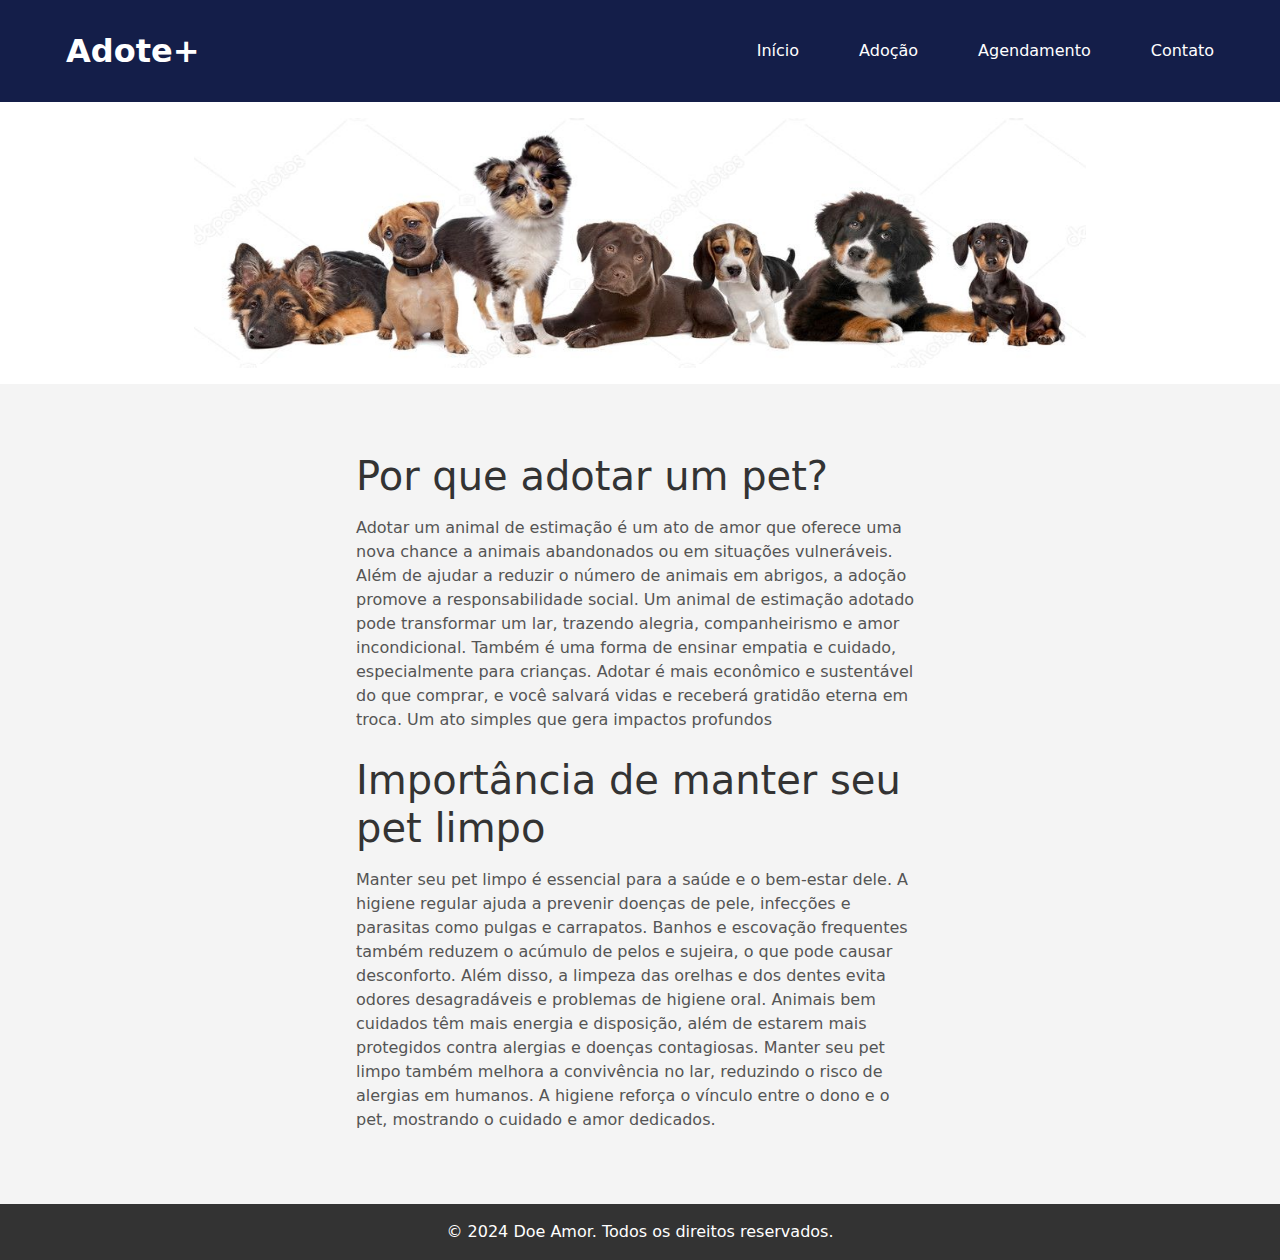
==== index.html @ 7d40c3f9 "Subindo o projeto" ====
<!DOCTYPE html>
<html lang="pt">
<head>
  <meta charset="UTF-8" />
  <meta name="viewport" content="width=device-width, initial-scale=1.0" />
  <title>Adote+</title>
  <link rel="stylesheet" href="index.css" />

  <link href="https://cdn.jsdelivr.net/npm/bootstrap@5.3.3/dist/css/bootstrap.min.css" rel="stylesheet" integrity="sha384-QWTKZyjpPEjISv5WaRU9OFeRpok6YctnYmDr5pNlyT2bRjXh0JMhjY6hW+ALEwIH" crossorigin="anonymous" />
  <script src="https://cdn.jsdelivr.net/npm/bootstrap@5.3.3/dist/js/bootstrap.bundle.min.js" integrity="sha384-YvpcrYf0tY3lHB60NNkmXc5s9fDVZLESaAA55NDzOxhy9GkcIdslK1eN7N6jIeHz" crossorigin="anonymous"></script>
</head>
<body>
  <header>
    <nav class="navheader">
      <a href="index.html" class="logo">Adote+</a>
      <ul class="nav-menu">
        <li class="nav-item">
          <a href="index.html" class="nav-link">Início</a>
        </li>
        <li class="nav-item">
          <a href="adocao.html" class="nav-link">Adoção</a>
        </li>
        <li class="nav-item">
          <a href="agendamento.html" class="nav-link">Agendamento</a>
        </li>
        <li class="nav-item">
          <a href="contato.html" class="nav-link">Contato</a>
        </li>
      </ul>
      <div class="hamburguer">
        <span class="h"></span>
        <span class="h"></span>
        <span class="h"></span>
      </div>
    </nav>
  </header>
  <header class="menu">
    <div class="container">
      <img src="images/capa.png" alt="Cachorro fofo para adoção" class="capa" />
    </div>
  </header>
  <main>
    <section class="hero">
      <div class="hero-text">
        <h1>Por que adotar um pet?</h1>
        <p>
          Adotar um animal de estimação é um ato de amor que oferece uma nova
          chance a animais abandonados ou em situações vulneráveis. Além de
          ajudar a reduzir o número de animais em abrigos, a adoção promove a
          responsabilidade social. Um animal de estimação adotado pode
          transformar um lar, trazendo alegria, companheirismo e amor
          incondicional. Também é uma forma de ensinar empatia e cuidado,
          especialmente para crianças. Adotar é mais econômico e sustentável
          do que comprar, e você salvará vidas e receberá gratidão eterna em
          troca. Um ato simples que gera impactos profundos
        </p>
        <h1>Importância de manter seu pet limpo</h1>
        <p>
          Manter seu pet limpo é essencial para a saúde e o bem-estar dele. A
          higiene regular ajuda a prevenir doenças de pele, infecções e
          parasitas como pulgas e carrapatos. Banhos e escovação frequentes
          também reduzem o acúmulo de pelos e sujeira, o que pode causar
          desconforto. Além disso, a limpeza das orelhas e dos dentes evita
          odores desagradáveis e problemas de higiene oral. Animais bem
          cuidados têm mais energia e disposição, além de estarem mais
          protegidos contra alergias e doenças contagiosas. Manter seu pet
          limpo também melhora a convivência no lar, reduzindo o risco de
          alergias em humanos. A higiene reforça o vínculo entre o dono e o
          pet, mostrando o cuidado e amor dedicados.
        </p>
      </div>
    </section>
  </main>

  <footer>
    <p>© 2024 Doe Amor. Todos os direitos reservados.</p>
  </footer>

  <script src="index.js"></script>
</body>
</html>
---- index.css ----
html, body {
    margin: 0;
    padding: 0;
    height: 100%;
}
* {
    margin: 0;
    padding: 0;
    box-sizing: border-box;
}
body {
    font-family: Arial, sans-serif;
    line-height: 1.6;

    display: flex;
    flex-direction: column;
    min-height: 100vh;
}
.menu{
    background-color: #fff
}
li{
    list-style: none;
}
a{
    color: #fff!important;
    text-decoration: none!important;
}
.navheader{
    min-height:  70px;
    display: flex;
    align-items: center;
    justify-content: space-between;
    padding: 0 34px;
    border-radius: 2px;
}
.logo{
    font-size: 2rem;
    font-weight: bold;
}
.nav-menu{
    display: flex;
    align-items: center;
    gap: 60px;
    margin-bottom: 0;
}
.nav-link{
    transition: 0.5s ease;
}
.nav-link:hover{
    color: #ddfe08;
}
.hamburguer{
    display: none;
    cursor: pointer;
}
.h{
    display: block;
    width: 20px;
    height: 3px;
    border-radius: 2px;
    margin: 5px auto;
    background-color: #fff;
    transition: all 0.3s ease-in-out
}
@media (max-width:760px) {
    .hamburguer{
        display: block;
    }
    .hamburguer.active .h:nth-child(2){
        opacity: 0;
    }
    .hamburguer.active .h:nth-child(1){
        transform: translateY(8px) rotate(45deg);
    }
    .hamburguer.active .h:nth-child(3){
        transform: translateY(-8px) rotate(-45deg);
    }
    .nav-menu {
        position: fixed;
        left: 100%;
        top: 70px;
        gap: 0;
        border-radius:  0 0 20px 20px;
        background-color: #141e49;
        text-align: center;
        flex-direction: column;
        width: 100%;
        transition: 0.3s;
    }
    .nav-item{
        margin:  16px 0;
    }
    .nav-menu.active{
        left: 0;
    }
}
header {
    background-color: #141e49;
    padding: 1rem 2rem;
    text-align: center;
}
main {
    flex: 1;
    background: #f4f4f4;
}

.hero {
    display: flex;
    flex-wrap: wrap;
    align-items: center;
    justify-content: space-around;
    padding: 2rem;
}
.capa{
    width: 80%;
    height: 250px;
    }
.capa:hover {
    opacity: 1;
}
.hero img {
    max-width: 100%;
    border-radius: 10px;
}
.hero-text {
    max-width: 600px;
    padding: 1rem;
}
.hero-text h1 {
    margin-top: 20px;
    margin-bottom: 1rem;
    color: #333;
}
.hero-text p {
    margin-bottom: 1.5rem;
    color: #555;
}

.cta {
    background: #6378cd;
    color: white;
    padding: 1rem 2rem;
    text-align: center;
    font-size: 1.2rem;
    border-radius: 5px;
    text-decoration: none;
    display: inline-block;
}
.cta:hover {
    background: #6378cd;
}
.pet {
    background: #6378cd;
    color: white;
    padding: 1rem 2rem;
    text-align: center;
    font-size: 1.2rem;
    border-radius: 5px;
    text-decoration: none;
    display: inline-block;
    margin-left: 3.5px;
}
.pet:hover {
    background: #6378cd;
}
.add-animal {
    padding: 1rem 2rem 0;
    display: flex;
    justify-content: right;
}
.cards {
    display: flex;
    flex-wrap: wrap;
    justify-content: space-around;
    gap: 2rem;
    padding: 2rem;
}
.card-animal {
    flex: 1 1 300px;
    border: 1px solid #ddd;
    border-radius: 10px;
    overflow: hidden;
    box-shadow: 0 4px 8px rgba(0, 0, 0, 0.1);
    background: #fff;
}
.card-animal img {
    max-width: 100%;
}
.card-animal-content {
    padding: 1rem;
    text-align: center;
}
.card-animal-content h3 {
    margin-bottom: 1rem;
    color: #333;
}
.card-animal-content p {
    margin-bottom: 1rem;
    color: #555;
}
footer {
    text-align: center;
    padding: 1rem;
    background: #333;
    color: white;
}
footer p {
    margin-bottom: 0;
}
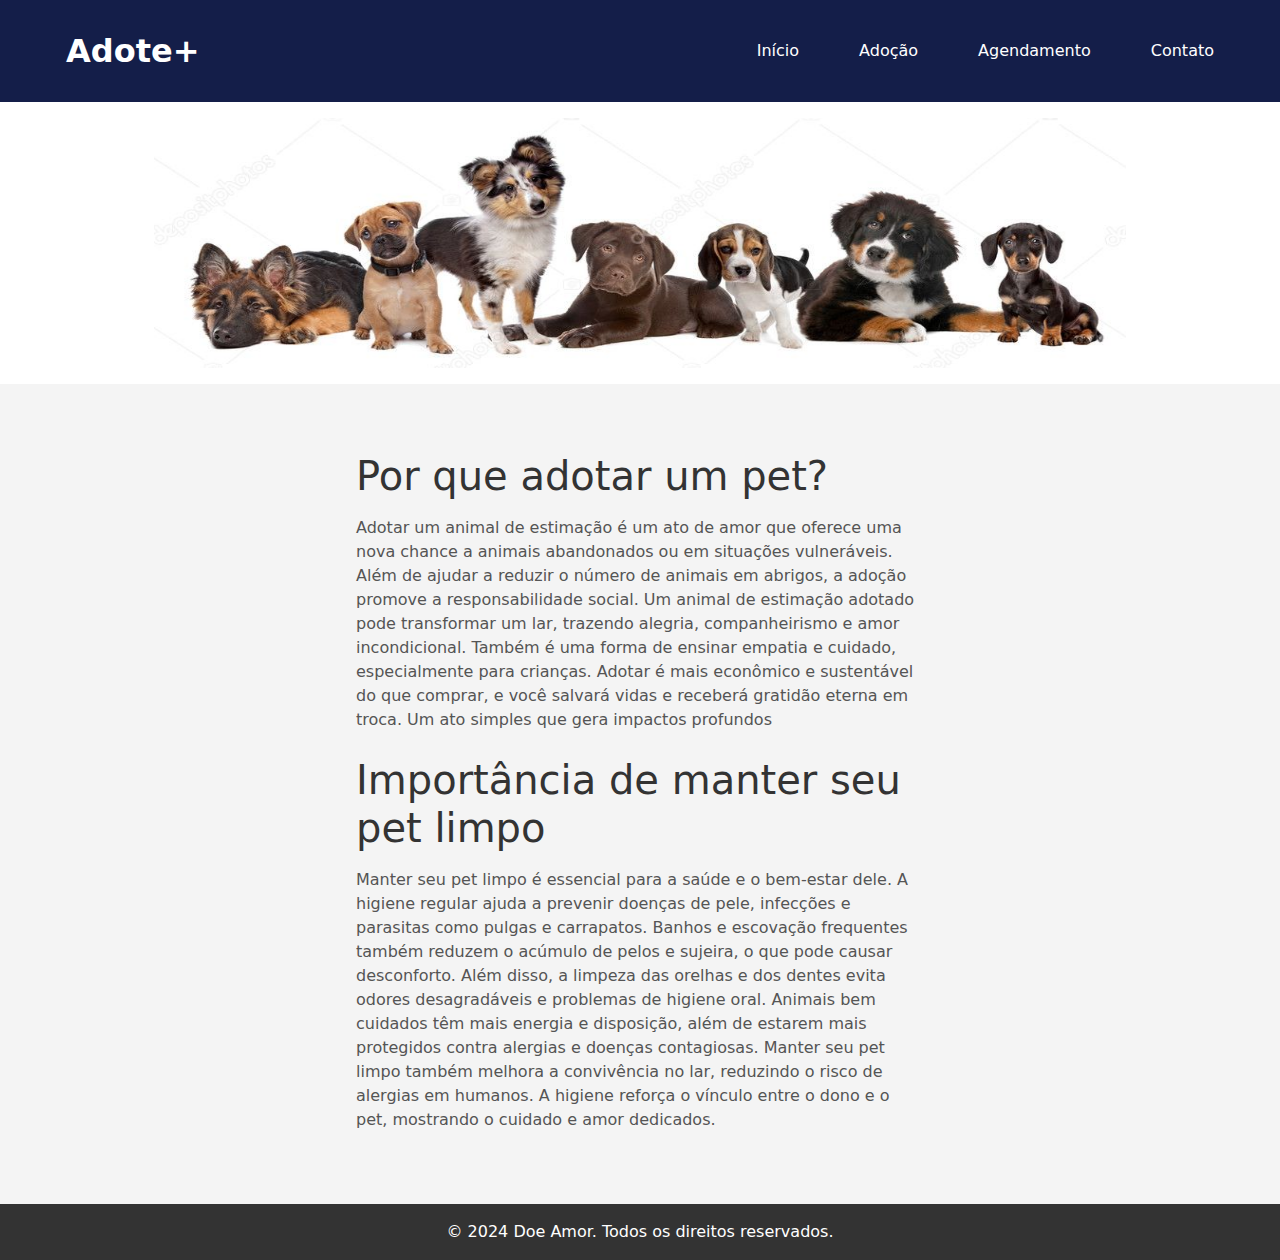
==== commit 71bfefe0: "Update index.html" ====
--- a/index.html
+++ b/index.html
@@ -35,7 +35,7 @@
     </nav>
   </header>
   <header class="menu">
-    <div class="container">
+    <div class="capa-home">
       <img src="images/capa.png" alt="Cachorro fofo para adoção" class="capa" />
     </div>
   </header>
@@ -78,4 +78,4 @@
 
   <script src="index.js"></script>
 </body>
-</html>+</html>
--- a/index.css
+++ b/index.css
@@ -87,6 +87,7 @@
         flex-direction: column;
         width: 100%;
         transition: 0.3s;
+        z-index: 3;
     }
     .nav-item{
         margin:  16px 0;
@@ -207,4 +208,7 @@
 }
 footer p {
     margin-bottom: 0;
-}+}
+table th {
+    white-space: nowrap;
+}
